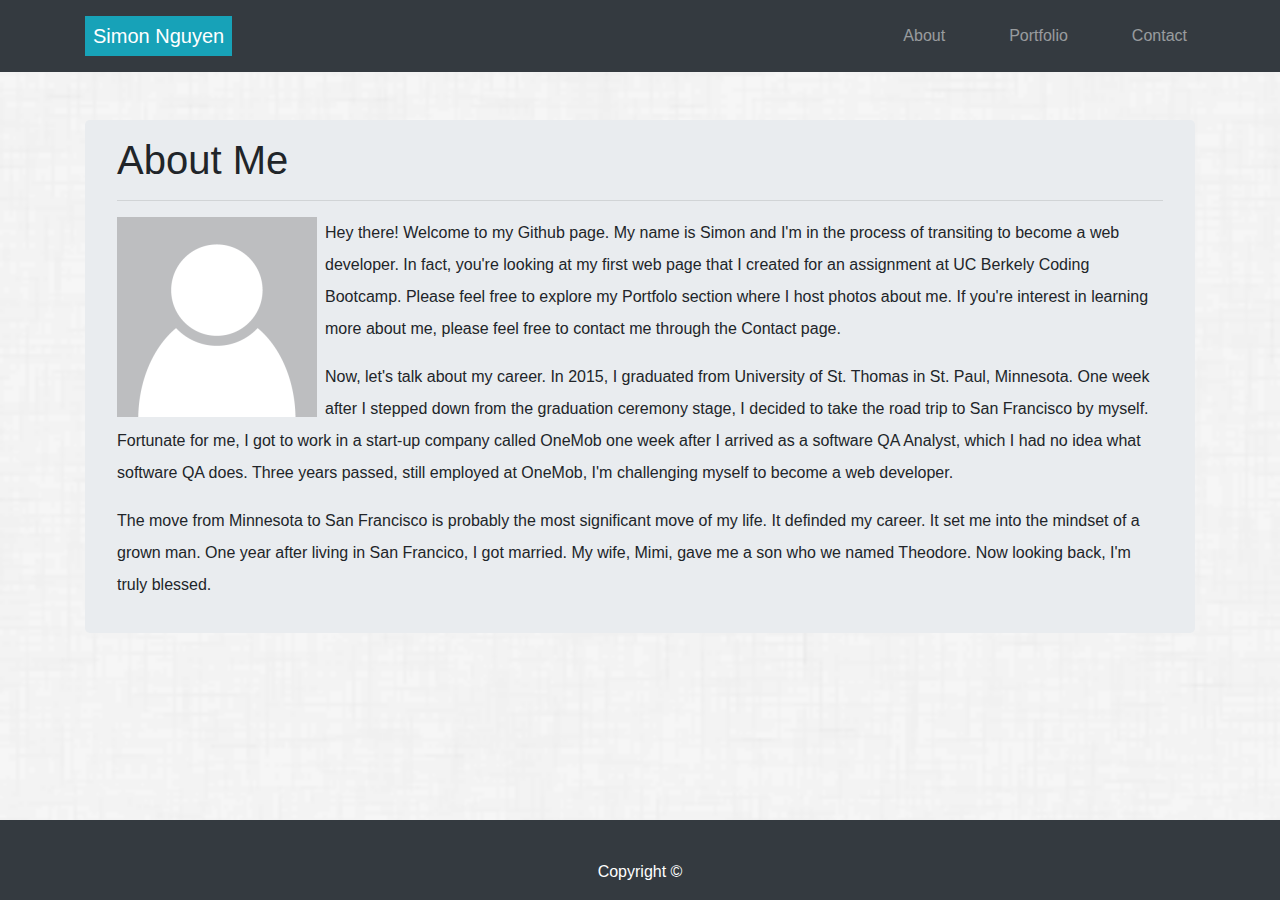
==== index.html @ 8066d601 "index" ====
<!DOCTYPE html>
<html>

<head>
  <title>My Portfolio</title>
  <link rel="stylesheet" href="https://maxcdn.bootstrapcdn.com/bootstrap/4.0.0/css/bootstrap.min.css" integrity="sha384-Gn5384xqQ1aoWXA+058RXPxPg6fy4IWvTNh0E263XmFcJlSAwiGgFAW/dAiS6JXm"
    crossorigin="anonymous">
  <link rel="stylesheet" type="text/css" media="screen" href="main.css" />
</head>

<style>
  body {
    background: url("assets/images/background_icon.png") no-repeat center center fixed;
    background-size: cover;
  }

  p {
    line-height: 2;
  }
</style>

<body>
  <nav class="navbar navbar-expand-lg navbar-dark bg-dark">
    <div class="container py-2">
      <a class="navbar-brand bg-info px-2" href="#">Simon Nguyen</a>
      <button class="navbar-toggler" type="button" data-toggle="collapse" data-target="#navbarSupportedContent" aria-controls="navbarSupportedContent"
        aria-expanded="false" aria-label="Toggle navigation">
        <span class="navbar-toggler-icon"></span>
      </button>

      <div class="collapse navbar-collapse justify-content-end" id="navbarSupportedContent">
        <ul class="navbar-nav justify-content-end">
          <li class="nav-item px-4">
            <a class="nav-link" href="#">About
              <span class="sr-only">(current)</span>
            </a>
          </li>
          <li class="nav-item px-4">
            <a class="nav-link" href="#">Portfolio</a>
          </li>
          <li class="nav-item pl-4">
            <a class="nav-link" href="#">Contact</a>
          </li>
        </ul>
      </div>
    </div>
  </nav>

  <div class="container">
    <div class="jumbotron mt-5 pt-3 pb-3">
      <h1>About Me</h1>
      <hr>
      <div id="profile_picture">
        <img src="./assets/images/200x200_image_placeholder.png" class="img-fluid float-left pr-2 pb-2" alt="Profile Picture">
      </div>
      <p>Hey there! Welcome to my Github page. My name is Simon and I'm in the process of transiting to become a web developer.
        In fact, you're looking at my first web page that I created for an assignment at UC Berkely Coding Bootcamp. Please
        feel free to explore my Portfolo section where I host photos about me. If you're interest in learning more about
        me, please feel free to contact me through the Contact page.
      </p>
      <p>
        Now, let's talk about my career. In 2015, I graduated from University of St. Thomas in St. Paul, Minnesota. One week after
        I stepped down from the graduation ceremony stage, I decided to take the road trip to San Francisco by myself. Fortunate
        for me, I got to work in a start-up company called OneMob one week after I arrived as a software QA Analyst, which
        I had no idea what software QA does. Three years passed, still employed at OneMob, I'm challenging myself to become
        a web developer.
      </p>
      <p>
        The move from Minnesota to San Francisco is probably the most significant move of my life. It definded my career. It set
        me into the mindset of a grown man. One year after living in San Francico, I got married. My wife, Mimi, gave me
        a son who we named Theodore. Now looking back, I'm truly blessed.
      </p>
    </div>
  </div>

  <!-- <footer id="footer-container" class="bg-dark text-white py-1 position-relative">
    <div>
      <p class="text-center">Copyright &#169;</p>
    </div>
  </footer> -->
  <!-- Footer -->
  <footer class="page-footer font-small bg-dark pt-4 mt-2 fixed-bottom">
    <div class="footer-copyright text-center text-white py-3">
      Copyright &#169;
    </div>
  </footer>
  <!-- Footer -->

  <script src="https://code.jquery.com/jquery-3.2.1.slim.min.js" integrity="sha384-KJ3o2DKtIkvYIK3UENzmM7KCkRr/rE9/Qpg6aAZGJwFDMVNA/GpGFF93hXpG5KkN"
    crossorigin="anonymous"></script>
  <script src="https://maxcdn.bootstrapcdn.com/bootstrap/4.0.0/js/bootstrap.min.js" integrity="sha384-JZR6Spejh4U02d8jOt6vLEHfe/JQGiRRSQQxSfFWpi1MquVdAyjUar5+76PVCmYl"
    crossorigin="anonymous"></script>
</body>

</html>
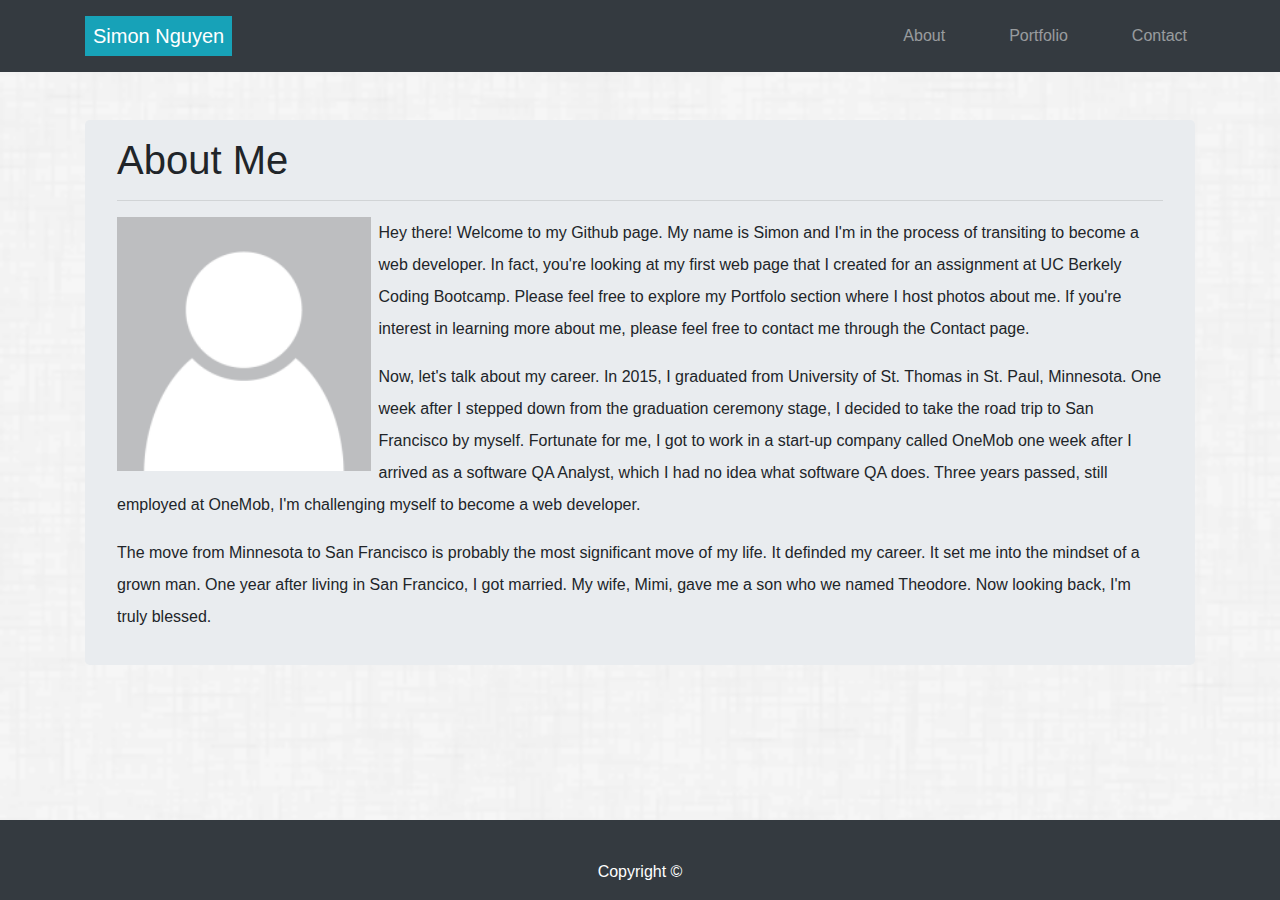
==== commit f6b94eee: "complete index portfolio contact" ====
--- a/index.html
+++ b/index.html
@@ -5,24 +5,13 @@
   <title>My Portfolio</title>
   <link rel="stylesheet" href="https://maxcdn.bootstrapcdn.com/bootstrap/4.0.0/css/bootstrap.min.css" integrity="sha384-Gn5384xqQ1aoWXA+058RXPxPg6fy4IWvTNh0E263XmFcJlSAwiGgFAW/dAiS6JXm"
     crossorigin="anonymous">
-  <link rel="stylesheet" type="text/css" media="screen" href="main.css" />
+  <link rel="stylesheet" type="text/css" media="screen" href="assets/css/style.css" />
 </head>
-
-<style>
-  body {
-    background: url("assets/images/background_icon.png") no-repeat center center fixed;
-    background-size: cover;
-  }
-
-  p {
-    line-height: 2;
-  }
-</style>
 
 <body>
   <nav class="navbar navbar-expand-lg navbar-dark bg-dark">
     <div class="container py-2">
-      <a class="navbar-brand bg-info px-2" href="#">Simon Nguyen</a>
+      <a class="navbar-brand bg-info px-2" href="index.html">Simon Nguyen</a>
       <button class="navbar-toggler" type="button" data-toggle="collapse" data-target="#navbarSupportedContent" aria-controls="navbarSupportedContent"
         aria-expanded="false" aria-label="Toggle navigation">
         <span class="navbar-toggler-icon"></span>
@@ -31,15 +20,15 @@
       <div class="collapse navbar-collapse justify-content-end" id="navbarSupportedContent">
         <ul class="navbar-nav justify-content-end">
           <li class="nav-item px-4">
-            <a class="nav-link" href="#">About
+            <a class="nav-link" href="index.html">About
               <span class="sr-only">(current)</span>
             </a>
           </li>
           <li class="nav-item px-4">
-            <a class="nav-link" href="#">Portfolio</a>
+            <a class="nav-link" href="portfolio.html">Portfolio</a>
           </li>
           <li class="nav-item pl-4">
-            <a class="nav-link" href="#">Contact</a>
+            <a class="nav-link" href="contact.html">Contact</a>
           </li>
         </ul>
       </div>
@@ -48,7 +37,7 @@
 
   <div class="container">
     <div class="jumbotron mt-5 pt-3 pb-3">
-      <h1>About Me</h1>
+      <h1 class="jumbotron-heading">About Me</h1>
       <hr>
       <div id="profile_picture">
         <img src="./assets/images/200x200_image_placeholder.png" class="img-fluid float-left pr-2 pb-2" alt="Profile Picture">
@@ -73,18 +62,15 @@
     </div>
   </div>
 
-  <!-- <footer id="footer-container" class="bg-dark text-white py-1 position-relative">
-    <div>
-      <p class="text-center">Copyright &#169;</p>
-    </div>
-  </footer> -->
-  <!-- Footer -->
-  <footer class="page-footer font-small bg-dark pt-4 mt-2 fixed-bottom">
+  <!-- Spacer -->
+  <div class="py-5">
+  </div>
+
+  <footer class="footer bg-dark pt-4">
     <div class="footer-copyright text-center text-white py-3">
       Copyright &#169;
     </div>
   </footer>
-  <!-- Footer -->
 
   <script src="https://code.jquery.com/jquery-3.2.1.slim.min.js" integrity="sha384-KJ3o2DKtIkvYIK3UENzmM7KCkRr/rE9/Qpg6aAZGJwFDMVNA/GpGFF93hXpG5KkN"
     crossorigin="anonymous"></script>
--- a/assets/css/style.css
+++ b/assets/css/style.css
@@ -0,0 +1,47 @@
+/* web background */
+body {
+  background: url("../images/background_icon.png") no-repeat center center fixed;
+  background-size: cover;
+}
+
+img {
+  width: 25%;
+}
+
+.card {
+  width: 90%;
+}
+
+.img-tag {
+  position: relative;
+}
+
+.img-tag div {
+  position: absolute;
+  bottom: 0;
+  background-color: #4aaaa5;
+  width: 200px;
+  color: white;
+  padding: 10px 0;
+  text-align: center;
+}
+
+.footer {
+  position: fixed;
+  bottom: 0;
+  width: 100%;
+}
+
+p {
+  line-height: 2;
+}
+
+@media only screen and (max-width: 780px) {
+  img {
+    width: 50%;
+  }
+
+  .card {
+    width: 100%;
+  }
+}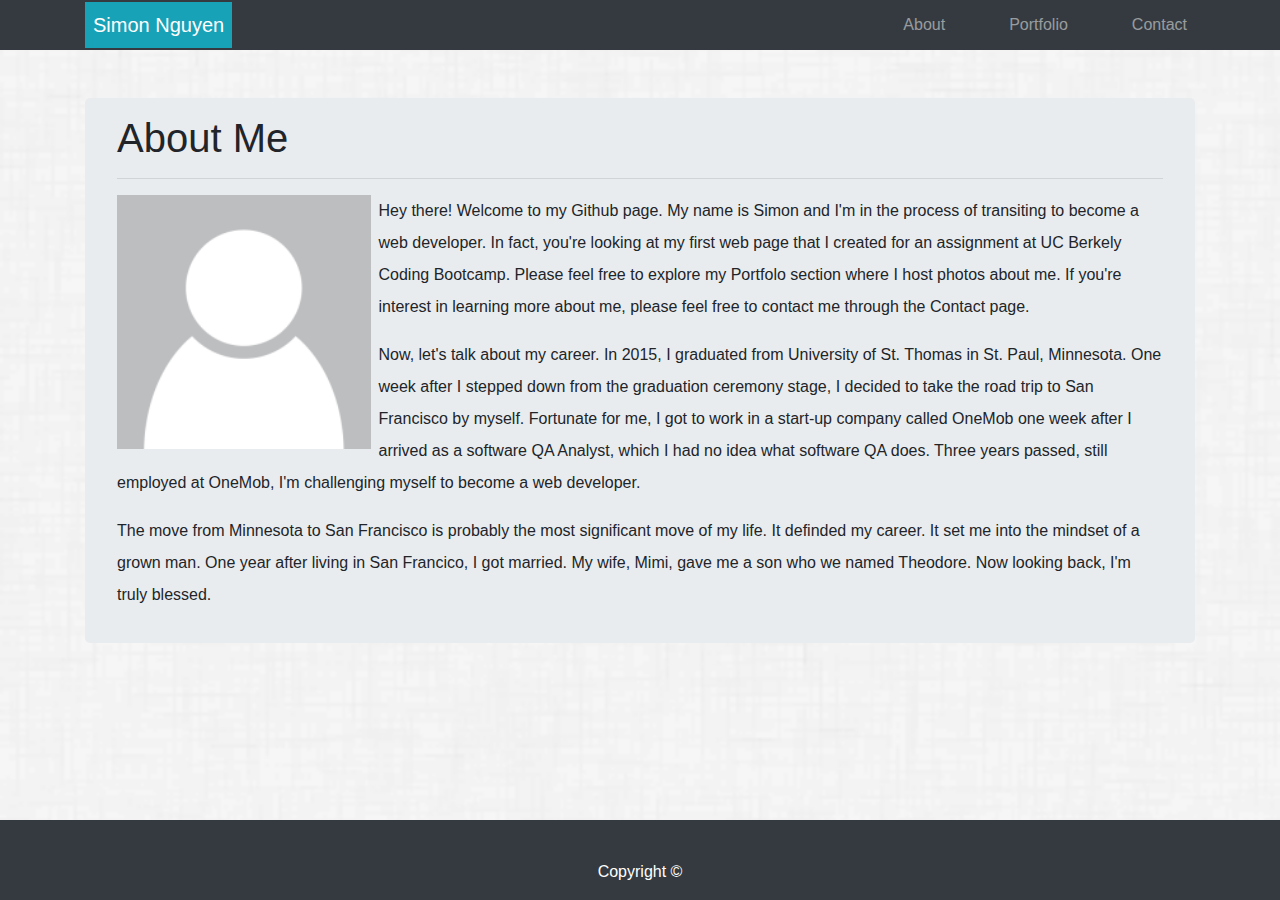
==== commit 838400d5: "fix logo padding" ====
--- a/index.html
+++ b/index.html
@@ -3,6 +3,7 @@
 
 <head>
   <title>My Portfolio</title>
+  <meta name="viewport" content="width=device-width, initial-scale=1.0">
   <link rel="stylesheet" href="https://maxcdn.bootstrapcdn.com/bootstrap/4.0.0/css/bootstrap.min.css" integrity="sha384-Gn5384xqQ1aoWXA+058RXPxPg6fy4IWvTNh0E263XmFcJlSAwiGgFAW/dAiS6JXm"
     crossorigin="anonymous">
   <link rel="stylesheet" type="text/css" media="screen" href="assets/css/style.css" />
@@ -10,8 +11,8 @@
 
 <body>
   <nav class="navbar navbar-expand-lg navbar-dark bg-dark">
-    <div class="container py-2">
-      <a class="navbar-brand bg-info px-2" href="index.html">Simon Nguyen</a>
+    <div class="container py-0">
+      <a class="navbar-brand bg-info px-2 py-2" href="index.html">Simon Nguyen</a>
       <button class="navbar-toggler" type="button" data-toggle="collapse" data-target="#navbarSupportedContent" aria-controls="navbarSupportedContent"
         aria-expanded="false" aria-label="Toggle navigation">
         <span class="navbar-toggler-icon"></span>
--- a/assets/css/style.css
+++ b/assets/css/style.css
@@ -2,6 +2,10 @@
 body {
   background: url("../images/background_icon.png") no-repeat center center fixed;
   background-size: cover;
+}
+
+.navbar {
+  height: 50px;
 }
 
 img {
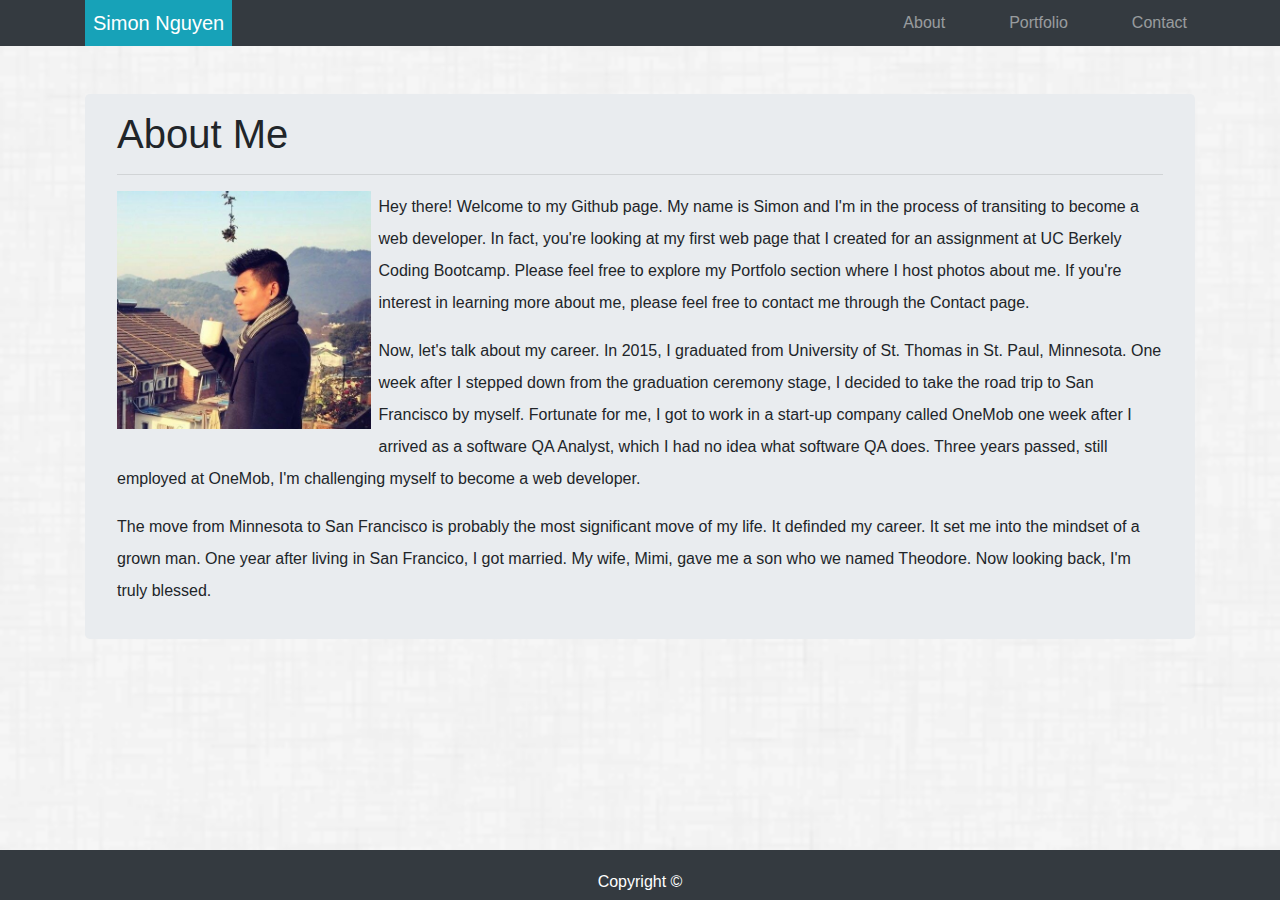
==== commit 569f8ad4: "change profile pic" ====
--- a/index.html
+++ b/index.html
@@ -41,7 +41,7 @@
       <h1 class="jumbotron-heading">About Me</h1>
       <hr>
       <div id="profile_picture">
-        <img src="./assets/images/200x200_image_placeholder.png" class="img-fluid float-left pr-2 pb-2" alt="Profile Picture">
+        <img src="./assets/images/200x200_image_placeholder.jpg" class="img-fluid float-left pr-2 pb-2" alt="Profile Picture">
       </div>
       <p>Hey there! Welcome to my Github page. My name is Simon and I'm in the process of transiting to become a web developer.
         In fact, you're looking at my first web page that I created for an assignment at UC Berkely Coding Bootcamp. Please
@@ -67,8 +67,8 @@
   <div class="py-5">
   </div>
 
-  <footer class="footer bg-dark pt-4">
-    <div class="footer-copyright text-center text-white py-3">
+  <footer class="footer bg-dark pt-3">
+    <div class="footer-copyright text-center text-white py-1">
       Copyright &#169;
     </div>
   </footer>
--- a/assets/css/style.css
+++ b/assets/css/style.css
@@ -1,11 +1,15 @@
 /* web background */
+html {
+  position: relative;
+  min-height: 100%;
+}
 body {
   background: url("../images/background_icon.png") no-repeat center center fixed;
   background-size: cover;
 }
 
 .navbar {
-  height: 50px;
+  padding: 0;
 }
 
 img {
@@ -30,10 +34,17 @@
   text-align: center;
 }
 
-.footer {
+/* .footer {
   position: fixed;
   bottom: 0;
   width: 100%;
+} */
+
+.footer {
+  position: absolute;
+  bottom: 0;
+  width: 100%;
+  height: 50px;
 }
 
 p {
@@ -48,4 +59,10 @@
   .card {
     width: 100%;
   }
+}
+
+@media only screen and (max-width: 640px) {
+  img {
+    width: 200%;
+  }
 }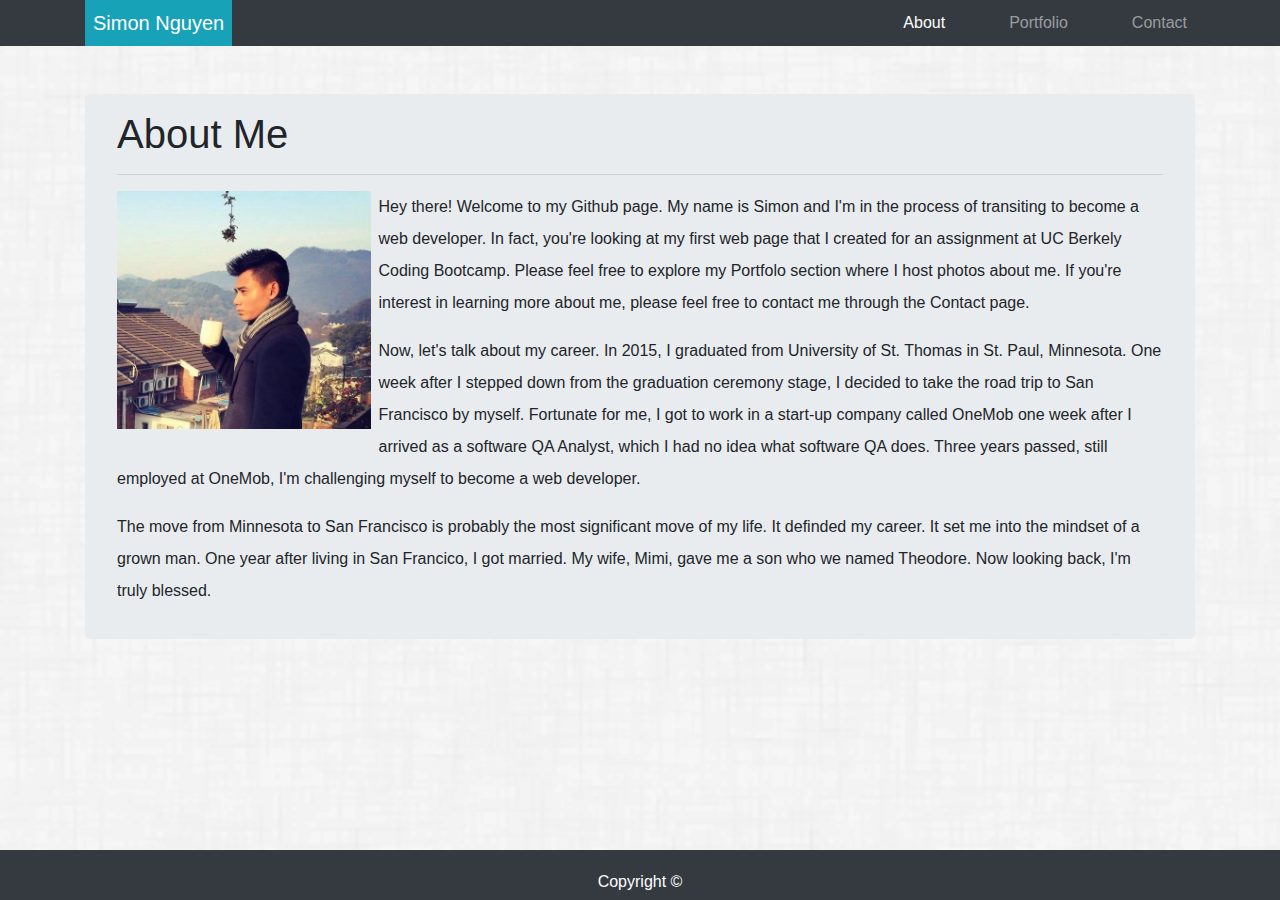
==== commit 3ee07ec1: "add active class for link" ====
--- a/index.html
+++ b/index.html
@@ -21,7 +21,7 @@
       <div class="collapse navbar-collapse justify-content-end" id="navbarSupportedContent">
         <ul class="navbar-nav justify-content-end">
           <li class="nav-item px-4">
-            <a class="nav-link" href="index.html">About
+            <a class="nav-link active" href="index.html">About
               <span class="sr-only">(current)</span>
             </a>
           </li>
